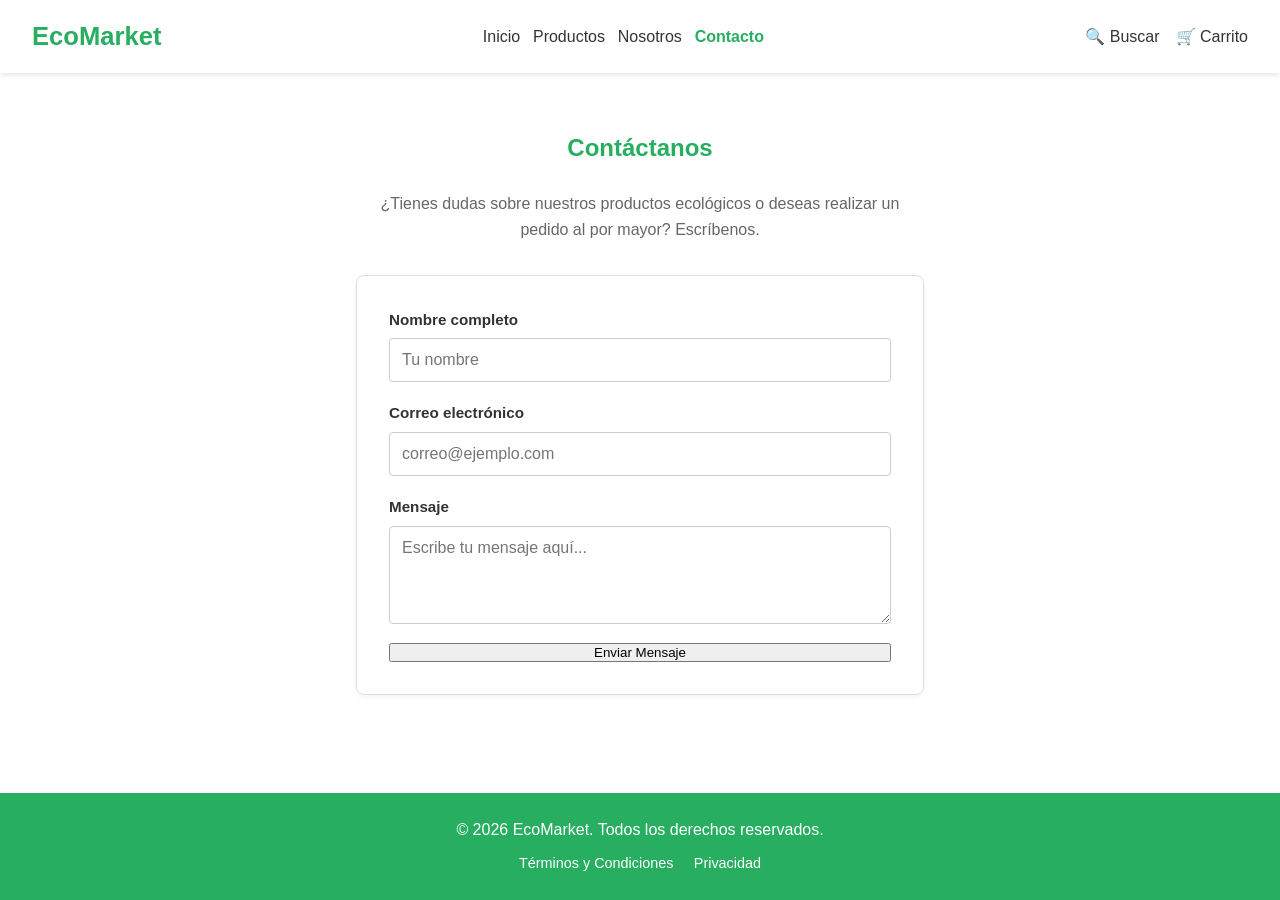
==== Views/contacto.html @ 560f7b36 "rebicion" ====
<!DOCTYPE html>
<html lang="es">
<head>
  <meta charset="UTF-8">
  <meta name="viewport" content="width=device-width, initial-scale=1.0">
  <title>EcoMarket - Contacto</title>
  <link rel="stylesheet" href="../Css/main.css">
  <link rel="stylesheet" href="../Css/layout.css">
  <link rel="stylesheet" href="../Css/components.css">
  <link rel="stylesheet" href="../Css/animations.css">
</head>
<body>

  <!-- Encabezado -->
  <header class="header">
    <div class="logo">EcoMarket</div>
    <nav class="nav">
      <a href="../index.html">Inicio</a>
      <a href="productos.html">Productos</a>
      <a href="sobre-nosotros.html">Nosotros</a>
      <a href="contacto.html" class="active">Contacto</a>
    </nav>
    <div class="header-actions">
      <a href="productos.html">🔍 Buscar</a>
      <a href="contacto.html">🛒 Carrito</a>
    </div>
  </header>

  <!-- Contenido Principal -->
  <main class="container">
    <section class="contact-section">
      <h1 class="section-title">Contáctanos</h1>
      <p class="contact-desc">¿Tienes dudas sobre nuestros productos ecológicos o deseas realizar un pedido al por mayor? Escríbenos.</p>

      <form class="contact-form">
        <div class="form-group">
          <label for="nombre">Nombre completo</label>
          <input type="text" id="nombre" placeholder="Tu nombre">
        </div>

        <div class="form-group">
          <label for="correo">Correo electrónico</label>
          <input type="email" id="correo" placeholder="correo@ejemplo.com">
        </div>

        <div class="form-group">
          <label for="mensaje">Mensaje</label>
          <textarea id="mensaje" rows="4" placeholder="Escribe tu mensaje aquí..."></textarea>
        </div>

        <button type="submit" class="btn">Enviar Mensaje</button>
      </form>
    </section>
  </main>

  <!-- Pie de Página -->
  <footer class="footer">
    <p>&copy; 2026 EcoMarket. Todos los derechos reservados.</p>
    <div class="footer-links">
      <a href="#">Términos y Condiciones</a>
      <a href="#">Privacidad</a>
    </div>
  </footer>

</body>
</html>
---- Css/main.css ----
/* Reset básico y variables de color */
* {
  margin: 0;
  padding: 0;
  box-sizing: border-box;
  font-family: 'Segoe UI', Tahoma, Geneva, Verdana, sans-serif;
}

:root {
  --color-primary: #2ecc71;
  --color-dark: #27ae60;
  --color-bg: #f5f5dc;
  --color-text: #333333;
}

html, body {
  height: 100%;
}

body {
  background-color: #ffffff;
  color: var(--color-text);
  line-height: 1.6;
  display: flex;
  flex-direction: column;
  min-height: 100vh;
}

main.container {
  flex: 1;
}

.footer {
  margin-top: auto;
}
---- Css/layout.css ----
/* LAYOUT GENERAL (Versión Celular Primero) */

/* Asegurar altura completa para empujar el footer */
html, body {
  height: 100%;
  margin: 0;
}

body {
  display: flex;
  flex-direction: column;
  min-height: 100vh;
}

.header {
  display: flex;
  flex-direction: column;
  align-items: center;
  gap: 1rem;
  padding: 1rem;
  background-color: #ffffff;
  box-shadow: 0 2px 5px rgba(0,0,0,0.1);
  position: sticky;
  top: 0;
  z-index: 100;
}

.logo {
  font-size: 1.6rem;
  font-weight: bold;
  color: var(--color-dark);
}

.nav {
  display: flex;
  flex-wrap: wrap;
  justify-content: center;
  gap: 0.8rem;
}

.nav a {
  text-decoration: none;
  color: var(--color-text);
  font-weight: 500;
}

.nav a.active {
  color: var(--color-dark);
  font-weight: bold;
}

.header-actions {
  display: flex;
  gap: 1rem;
}

.header-actions a {
  text-decoration: none;
  color: var(--color-text);
}

/*BANNER HERO*/
.hero {
  /* Imagen de fondo con filtro claro sobrepuesto para mantener legibilidad */
  background-image: linear-gradient(rgba(245, 245, 220, 0.75), rgba(245, 245, 220, 0.75)), url('../Img/hero/banner.png');
  background-size: cover;
  background-position: center;
  background-repeat: no-repeat;
  padding: 80px 20px;
  text-align: center;
  display: flex;
  align-items: center;
  justify-content: center;
}

.hero-content h1 {
  color: #2e7d32; /* Color verde del título */
  font-size: 2.5rem;
  margin-bottom: 15px;
}

.hero-content p {
  color: #333333;
  font-size: 1.1rem;
  margin-bottom: 25px;
}

.container {
  padding: 1.5rem 1rem;
  max-width: 1200px;
  margin: 0 auto;
  flex: 1; /* Hace que el contenido crezca y empuje el footer al fondo */
  width: 100%;
}

.section-title {
  text-align: center;
  margin-bottom: 1.5rem;
  color: var(--color-dark);
}

.product-grid {
  display: grid;
  grid-template-columns: 1fr;
  gap: 1.5rem;
}

.footer {
  background-color: var(--color-dark);
  color: #ffffff;
  text-align: center;
  padding: 1.5rem 1rem;
  margin-top: auto; /* Mantiene el footer pegado abajo */
}

.footer-links {
  margin-top: 0.5rem;
}

.footer a {
  color: #ffffff;
  margin: 0 8px;
  text-decoration: none;
  font-size: 0.9rem;
}

/* MEDIA QUERIES (Adaptación para PC) */
@media (min-width: 768px) {
  .header {
    flex-direction: row;
    justify-content: space-between;
    padding: 1rem 2rem;
  }

  .hero h1 {
    font-size: 2.5rem;
  }

  .hero p {
    font-size: 1.2rem;
  }

  .product-grid {
    grid-template-columns: repeat(2, 1fr);
  }
}

@media (min-width: 1024px) {
  .product-grid {
    grid-template-columns: repeat(3, 1fr);
  }
}
---- Css/components.css ----
/* Banner principal */
.banner {
  background-color: #f5f5e6;
  text-align: center;
  padding: 40px 20px;
  margin: 20px auto;
  max-width: 1000px;
  border-radius: 8px;
}

.banner h1 {
  color: #2eaf65;
  font-size: 32px;
  margin-bottom: 15px;
}

.banner p {
  color: #333333;
  font-size: 18px;
  margin-bottom: 20px;
}

.boton-banner {
  background-color: #2eaf65;
  color: white;
  padding: 10px 20px;
  text-decoration: none;
  border-radius: 5px;
  display: inline-block;
  font-weight: bold;
}

/* Grilla de Productos */
.contenedor-productos {
  display: flex;
  flex-wrap: wrap;
  justify-content: center;
  gap: 20px;
  max-width: 1000px;
  margin: 0 auto 40px auto;
}

/* Tarjetas */
.tarjeta {
  background-color: #ffffff;
  border: 1px solid #e0e0e0;
  border-radius: 8px;
  width: 300px;
  padding-bottom: 15px;
  text-align: left;
  box-shadow: 0px 2px 5px rgba(0,0,0,0.05);
}

.tarjeta img {
  width: 100%;
  height: 180px;
  background-color: #e0e0e0; /* Color gris de relleno mientras carga la imagen */
  object-fit: cover;
  border-top-left-radius: 8px;
  border-top-right-radius: 8px;
}

.tarjeta h3 {
  color: #2eaf65;
  font-size: 20px;
  margin: 15px 15px 5px 15px;
}

.tarjeta p {
  color: #666666;
  font-size: 14px;
  margin: 0 15px 15px 15px;
}

.boton-tarjeta {
  background-color: #2eaf65;
  color: white;
  padding: 8px 15px;
  text-decoration: none;
  border-radius: 4px;
  margin-left: 15px;
  display: inline-block;
  font-size: 14px;
}

/* --- Estilos del Inicio (Hero y Tarjetas) --- */

/* Hero Banner */
.hero-section {
  background-color: #f5f5e6;
  padding: 3rem 1rem;
  text-align: center;
  border-radius: 8px;
  margin-bottom: 2.5rem;
}

.hero-section h1 {
  color: #2eaf65;
  font-size: 2.2rem;
  margin-bottom: 1rem;
  font-weight: bold;
}

.hero-section p {
  color: #4a4a4a;
  margin-bottom: 1.5rem;
  font-size: 1.1rem;
}

.btn-hero {
  background-color: #2eaf65;
  color: white;
  padding: 0.75rem 1.5rem;
  border-radius: 5px;
  text-decoration: none;
  display: inline-block;
}

/* Grid de Productos */
.product-grid {
  display: grid;
  grid-template-columns: repeat(auto-fit, minmax(280px, 1fr));
  gap: 1.5rem;
}

/* Tarjetas de Productos */
.card {
  border: 1px solid #e0e0e0;
  border-radius: 8px;
  overflow: hidden;
  background: #fff;
}

.card-img {
  width: 100%;
  height: 200px;
  object-fit: cover;
}

.card-body {
  padding: 1rem;
}

.card-body h3 {
  color: #2eaf65;
  margin-bottom: 0.5rem;
}

.card-desc {
  color: #666;
  font-size: 0.9rem;
  margin-bottom: 1rem;
}

/* Botones en las tarjetas */
.card .btn {
  background-color: #2eaf65;
  color: white;
  border: none;
  padding: 0.5rem 1rem;
  border-radius: 4px;
  text-decoration: none;
  display: inline-block;
}

/* Margen del Footer en el Home */
.footer-home {
  margin-top: 3rem;
}

/* --- Estilos para Contacto y Filtros --- */

/* Sección de Contacto */
.contact-section {
  max-width: 600px;
  margin: 0 auto;
  padding: 2rem 1rem;
}

.contact-desc {
  text-align: center;
  color: #666;
  margin-bottom: 2rem;
}

.contact-form {
  display: flex;
  flex-direction: column;
  gap: 1.2rem;
  background: #fff;
  padding: 2rem;
  border-radius: 8px;
  border: 1px solid #e0e0e0;
  box-shadow: 0 2px 5px rgba(0,0,0,0.05);
}

.form-group {
  display: flex;
  flex-direction: column;
  gap: 0.4rem;
}

.form-group label {
  font-weight: bold;
  color: #333;
  font-size: 0.95rem;
}

.form-group input,
.form-group textarea {
  padding: 0.75rem;
  border: 1px solid #ccc;
  border-radius: 4px;
  font-size: 1rem;
  font-family: inherit;
}

.form-group input:focus,
.form-group textarea:focus {
  outline: none;
  border-color: #2eaf65;
}

/* Barra de Filtros en Productos */
.filters-bar {
  display: flex;
  justify-content: center;
  gap: 1rem;
  margin-bottom: 2rem;
  flex-wrap: wrap;
}

.filter-btn {
  padding: 0.5rem 1rem;
  background-color: #f1f1f1;
  color: #333;
  text-decoration: none;
  border-radius: 4px;
  font-size: 0.9rem;
  transition: background 0.3s;
}

.filter-btn:hover,
.filter-btn.active {
  background-color: #2eaf65;
  color: white;
}
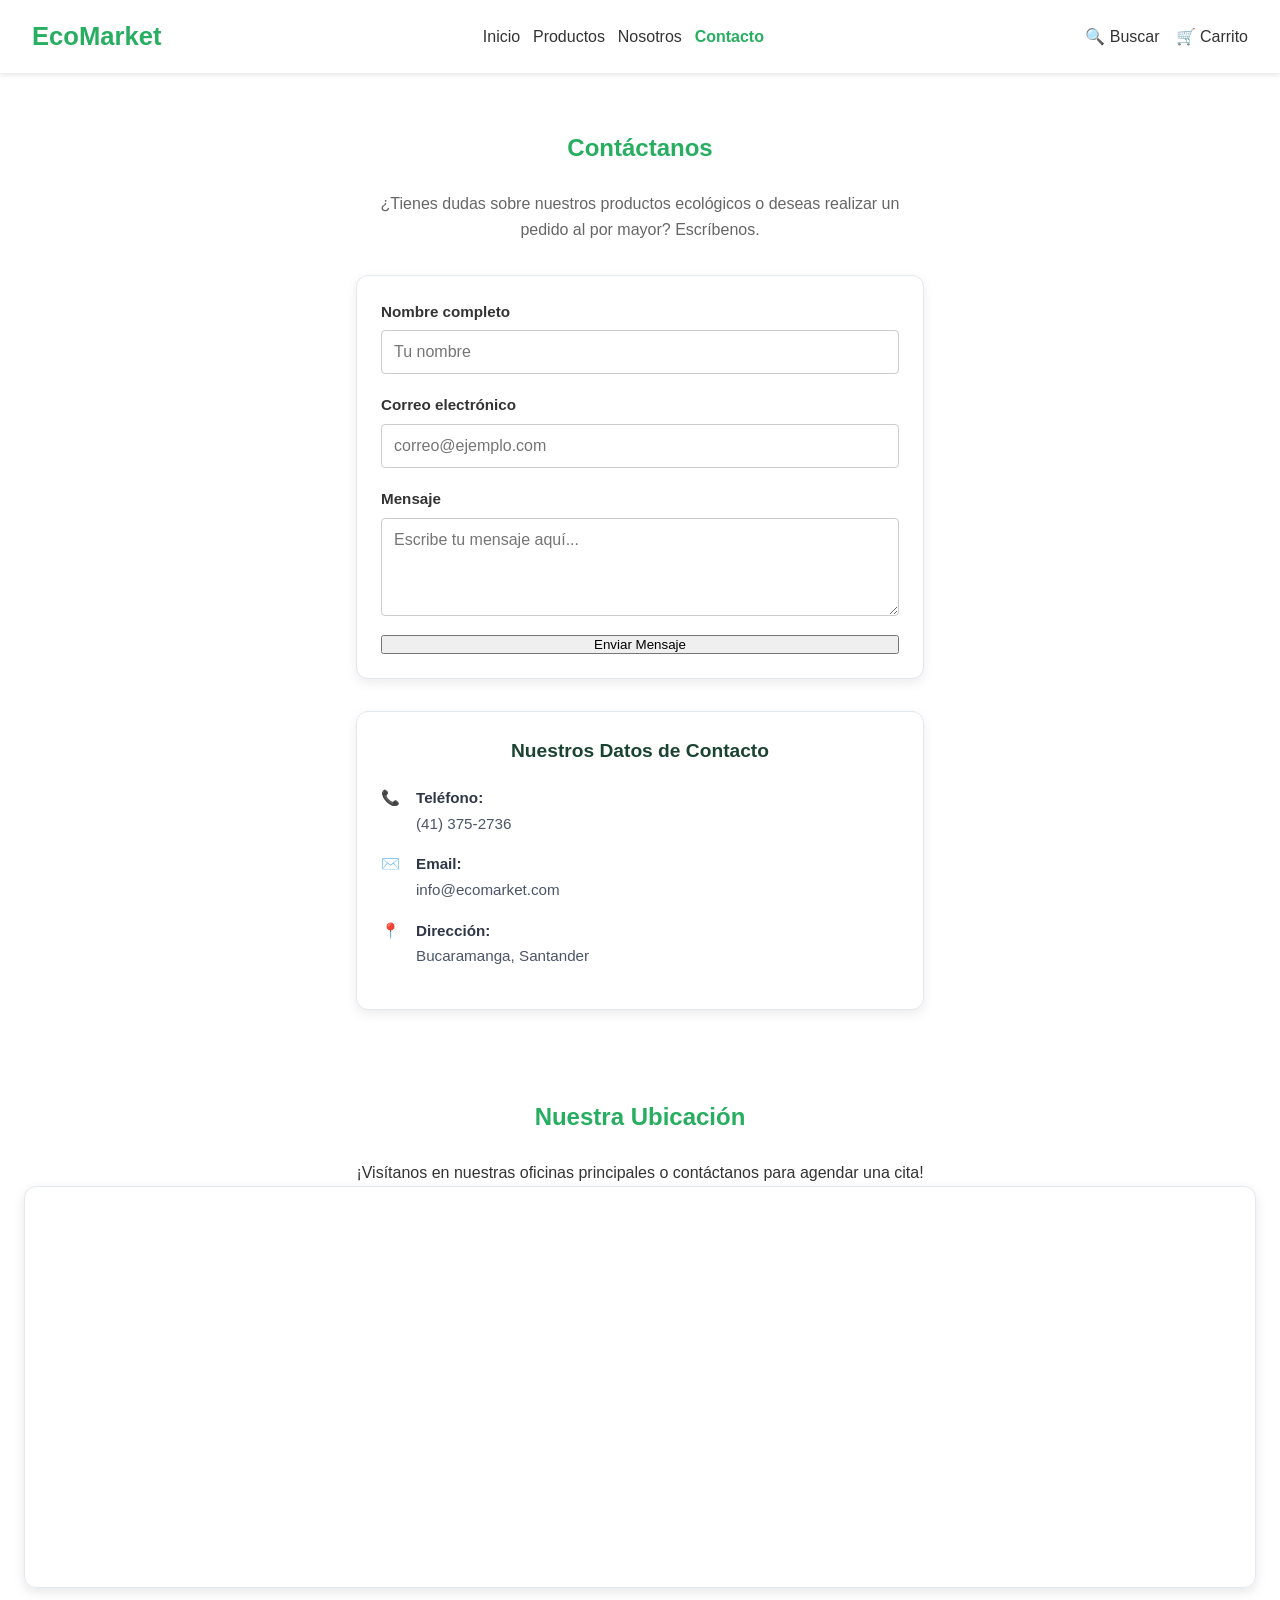
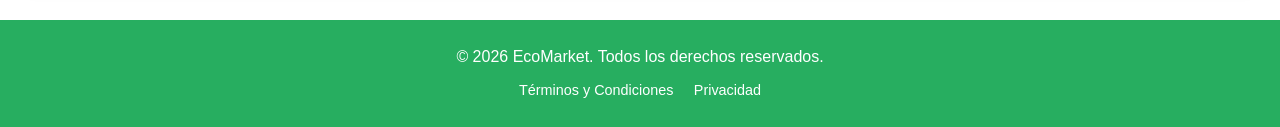
==== commit 0e86914c: "arreglo de un commit mal echo" ====
--- a/Views/contacto.html
+++ b/Views/contacto.html
@@ -33,26 +33,77 @@
       <h1 class="section-title">Contáctanos</h1>
       <p class="contact-desc">¿Tienes dudas sobre nuestros productos ecológicos o deseas realizar un pedido al por mayor? Escríbenos.</p>
 
-      <form class="contact-form">
-        <div class="form-group">
-          <label for="nombre">Nombre completo</label>
-          <input type="text" id="nombre" placeholder="Tu nombre">
+      <!-- Rejilla con Formulario y Datos lado a lado -->
+      <div class="contact-grid">
+        
+        <!-- Columna 1: Formulario -->
+        <form class="contact-form">
+          <div class="form-group">
+            <label for="nombre">Nombre completo</label>
+            <input type="text" id="nombre" placeholder="Tu nombre">
+          </div>
+
+          <div class="form-group">
+            <label for="correo">Correo electrónico</label>
+            <input type="email" id="correo" placeholder="correo@ejemplo.com">
+          </div>
+
+          <div class="form-group">
+            <label for="mensaje">Mensaje</label>
+            <textarea id="mensaje" rows="4" placeholder="Escribe tu mensaje aquí..."></textarea>
+          </div>
+
+          <button type="submit" class="btn">Enviar Mensaje</button>
+        </form>
+
+        <!-- Columna 2: Datos de Contacto -->
+        <div class="contact-info-card">
+          <h3>Nuestros Datos de Contacto</h3>
+          <ul class="contact-list">
+            <li>
+              <span class="icon">📞</span>
+              <div>
+                <strong>Teléfono:</strong>
+                <p>(41) 375-2736</p>
+              </div>
+            </li>
+            <li>
+              <span class="icon">✉️</span>
+              <div>
+                <strong>Email:</strong>
+                <p>info@ecomarket.com</p>
+              </div>
+            </li>
+            <li>
+              <span class="icon">📍</span>
+              <div>
+                <strong>Dirección:</strong>
+                <p>Bucaramanga, Santander</p>
+              </div>
+            </li>
+          </ul>
         </div>
 
-        <div class="form-group">
-          <label for="correo">Correo electrónico</label>
-          <input type="email" id="correo" placeholder="correo@ejemplo.com">
-        </div>
-
-        <div class="form-group">
-          <label for="mensaje">Mensaje</label>
-          <textarea id="mensaje" rows="4" placeholder="Escribe tu mensaje aquí..."></textarea>
-        </div>
-
-        <button type="submit" class="btn">Enviar Mensaje</button>
-      </form>
+      </div> <!-- Cierre de .contact-grid -->
     </section>
   </main>
+
+  <!-- Sección de Ubicación y Mapa (sin estilos dentro del iframe) -->
+  <section class="map-section">
+    <h2 class="section-title">Nuestra Ubicación</h2>
+    <p class="map-description">
+      ¡Visítanos en nuestras oficinas principales o contáctanos para agendar una cita!
+    </p>
+    
+    <div class="map-container">
+      <iframe 
+        src="https://www.google.com/maps/embed?pb=!1m18!1m12!1m3!1d3959.083731872166!2d-73.12273612502691!3d7.116214292887642!2m3!1f0!2f0!3f0!3m2!1i1024!2i768!4f13.1!3m3!1m2!1s0x8e683f2a74c1143f%3A0xb3514c33dc6f8272!2sBucaramanga%2C%20Santander!5e0!3m2!1ses!2sco!4v1710000000000!5m2!1ses!2sco" 
+        allowfullscreen="" 
+        loading="lazy" 
+        referrerpolicy="no-referrer-when-downgrade">
+      </iframe>
+    </div>
+  </section>
 
   <!-- Pie de Página -->
   <footer class="footer">
--- a/Css/components.css
+++ b/Css/components.css
@@ -245,4 +245,134 @@
 .filter-btn.active {
   background-color: #2eaf65;
   color: white;
-}+}
+
+/* Sección de Testimonios / Reseñas */
+.testimonials-section {
+  padding: 3rem 1.5rem;
+  max-width: 1200px;
+  margin: 0 auto;
+}
+
+.testimonials-container {
+  display: grid;
+  grid-template-columns: repeat(auto-fit, minmax(280px, 1fr));
+  gap: 1.5rem;
+  margin-top: 2rem;
+}
+
+.testimonial-card {
+  background-color: #ffffff;
+  border-radius: 12px;
+  padding: 1.5rem;
+  box-shadow: 0 4px 12px rgba(0, 0, 0, 0.08);
+  border: 1px solid #e2e8f0;
+  display: flex;
+  flex-direction: column;
+  justify-content: space-between;
+}
+
+.testimonial-header {
+  display: flex;
+  align-items: center;
+  gap: 1rem;
+  margin-bottom: 1rem;
+}
+
+.testimonial-avatar {
+  width: 50px;
+  height: 50px;
+  border-radius: 50%;
+  object-fit: cover;
+  border: 2px solid #2e7d32;
+}
+
+.testimonial-header h3 {
+  font-size: 1.05rem;
+  margin: 0;
+  color: #1b4332;
+}
+
+.testimonial-rating {
+  font-size: 0.85rem;
+}
+
+.testimonial-text {
+  font-size: 0.95rem;
+  color: #4a5568;
+  line-height: 1.5;
+  font-style: italic;
+}
+
+/* --- Sección del Mapa Extendido --- */
+.map-section {
+  width: 100%;
+  padding: 2rem 1.5rem;
+  box-sizing: border-box;
+  text-align: center;
+}
+
+.map-container {
+  width: 100%;
+  border-radius: 12px;
+  overflow: hidden;
+  box-shadow: 0 4px 12px rgba(0, 0, 0, 0.1);
+  border: 1px solid #e2e8f0;
+}
+
+/* Toda la apariencia del iframe controlada desde CSS */
+.map-container iframe {
+  width: 100%;
+  height: 400px;
+  border: 0;
+  display: block;
+}
+
+/* --- Rejilla Lado a Lado (Formulario + Datos) --- */
+.contact-grid {
+  display: grid;
+  grid-template-columns: repeat(auto-fit, minmax(300px, 1fr));
+  gap: 2rem;
+  align-items: start;
+  margin-top: 1.5rem;
+}
+
+.contact-form,
+.contact-info-card {
+  background-color: #ffffff;
+  padding: 1.5rem;
+  border-radius: 12px;
+  box-shadow: 0 4px 12px rgba(0, 0, 0, 0.08);
+  border: 1px solid #e2e8f0;
+}
+
+.contact-info-card h3 {
+  color: #1b4332;
+  font-size: 1.2rem;
+  margin-bottom: 1.2rem;
+  text-align: center;
+}
+
+.contact-list {
+  list-style: none;
+  padding: 0;
+  margin: 0;
+}
+
+.contact-list li {
+  display: flex;
+  align-items: flex-start;
+  gap: 1rem;
+  margin-bottom: 1rem;
+  font-size: 0.95rem;
+  color: #4a5568;
+}
+
+.contact-list li strong {
+  color: #2d3748;
+  display: block;
+}
+
+.contact-list li p {
+  margin: 0.1rem 0 0 0;
+}
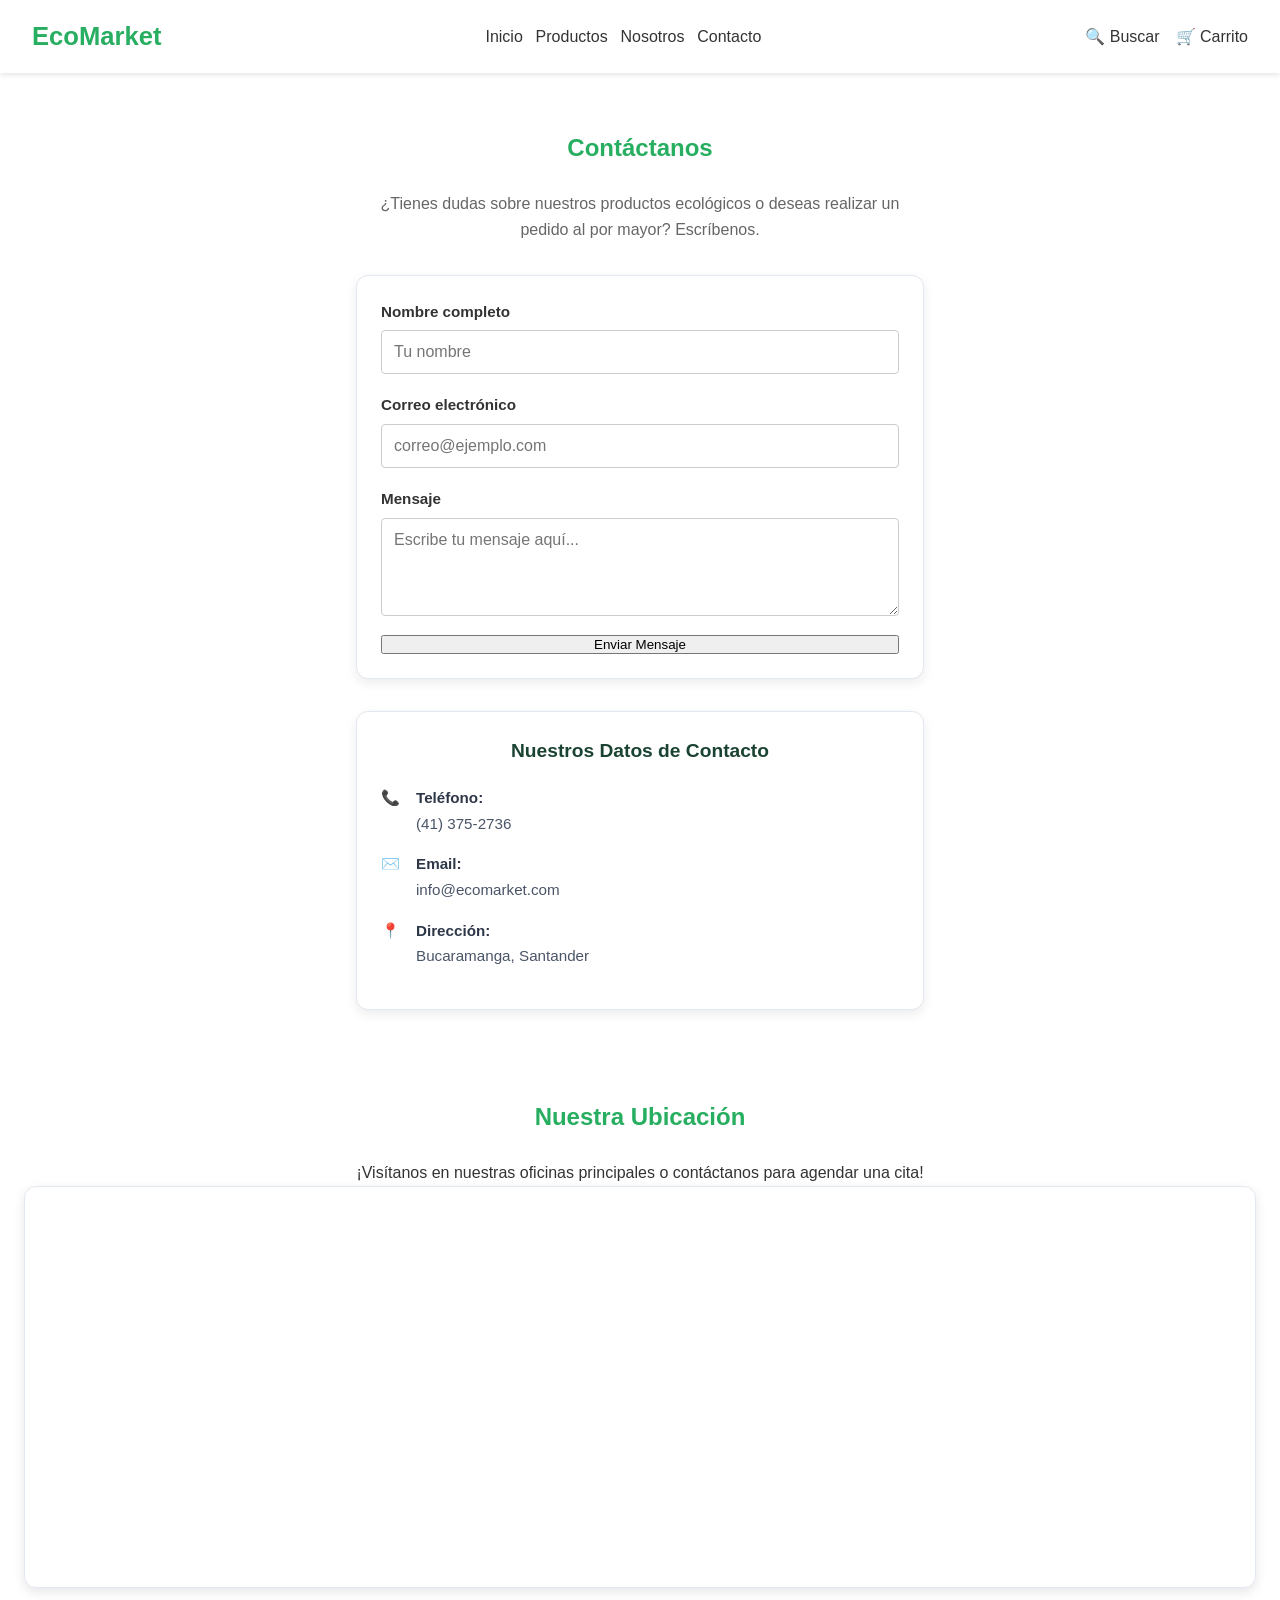
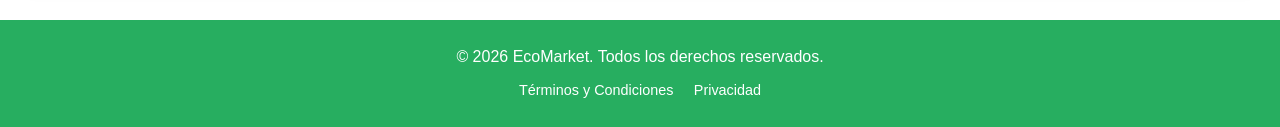
==== commit 5b6d2a64: "intento de areglo de error critico" ====
--- a/Views/contacto.html
+++ b/Views/contacto.html
@@ -19,8 +19,8 @@
       <a href="../index.html">Inicio</a>
       <a href="productos.html">Productos</a>
       <a href="sobre-nosotros.html">Nosotros</a>
-      <a href="contacto.html" class="active">Contacto</a>
-    </nav>
+      <a href="contacto.html">Contacto</a>
+    </nav> 
     <div class="header-actions">
       <a href="productos.html">🔍 Buscar</a>
       <a href="contacto.html">🛒 Carrito</a>
